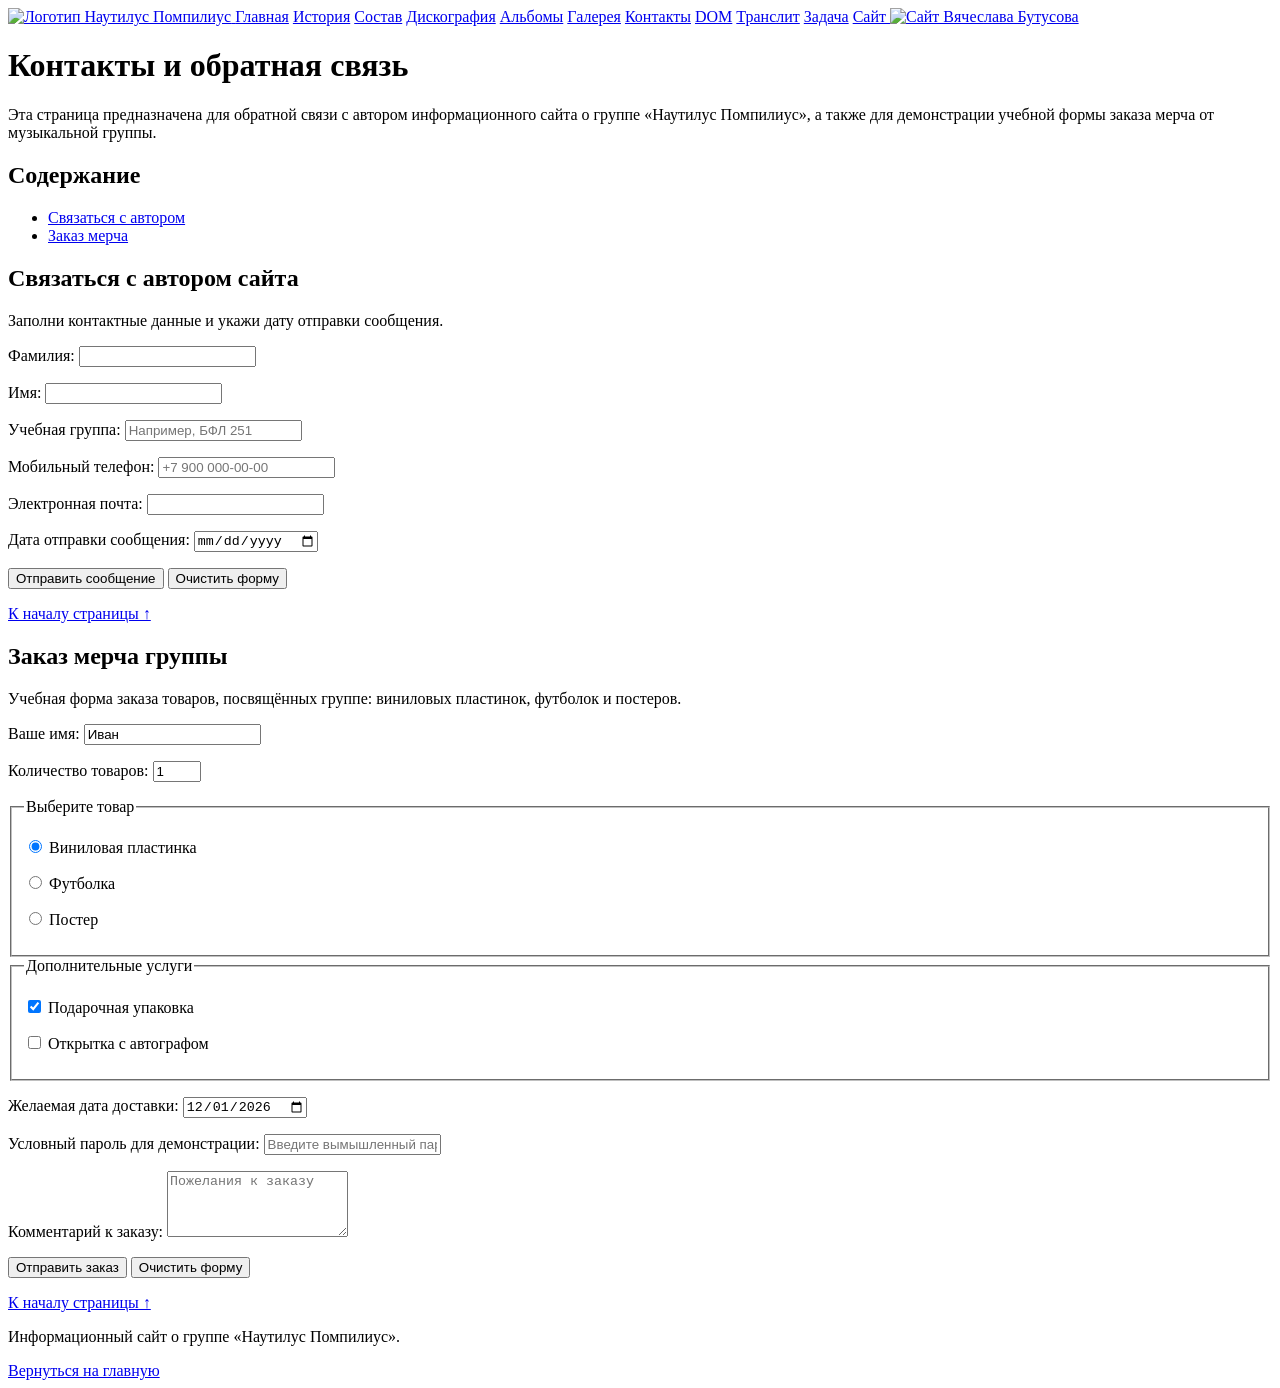
==== contacts.html @ 1e2e32d5 "Add files via upload" ====
<!DOCTYPE html>
<html lang="ru">
<head>
  <meta charset="UTF-8">
  <meta name="viewport" content="width=device-width, initial-scale=1.0">
  <title>Контакты — Наутилус Помпилиус</title>
  <link rel="stylesheet" href="css/style.css">
</head>
<body>

<nav>
  <a href="index.html">
    <img src="img/logo.png" alt="Логотип Наутилус Помпилиус" width="35">
  </a>

  <a href="index.html" >Главная</a>
  <a href="history.html">История</a>
  <a href="members.html">Состав</a>
  <a href="discography.html">Дискография</a>
  <a href="discography.html#albums">Альбомы</a>
  <a href="gallery.html">Галерея</a>
  <a href="contacts.html" class="active">Контакты</a>
  <a href="dom_js.html">DOM</a>
  <a href="translit.html">Транслит</a>
  <a href="task.html">Задача</a>

  <a href="https://butusov.ru" target="_blank" rel="noopener">
    Сайт
  </a>

  <a href="https://butusov.ru" target="_blank" rel="noopener">
  <img src="img/img.butusov.png"
       alt="Сайт Вячеслава Бутусова"
       height="20">
</a>
</nav>

  <main>
    <h1 id="begin">Контакты и обратная связь</h1>

    <p>
      Эта страница предназначена для обратной связи с автором
      информационного сайта о группе «Наутилус Помпилиус»,
      а также для демонстрации учебной формы заказа мерча от музыкальной группы.
    </p>

    <h2>Содержание</h2>
    <ul>
      <li><a href="#contact-form">Связаться с автором</a></li>
      <li><a href="#order-form">Заказ мерча</a></li>
    </ul>

    <h2 id="contact-form">Связаться с автором сайта</h2>

    <p>
      Заполни контактные данные и укажи дату отправки сообщения.
    </p>

   
<form action="https://formsubmit.co/v.gerkova@yandex.ru"
      method="POST">

  <input type="hidden" name="_subject"
         value="Обращение с сайта Наутилус Помпилиус">

  <input type="hidden" name="_captcha" value="true">

  <p>
    <label for="surname">Фамилия:</label>
    <input type="text" id="surname" name="surname"
           autocomplete="family-name" required>
  </p>

  <p>
    <label for="firstname">Имя:</label>
    <input type="text" id="firstname" name="firstname"
           autocomplete="given-name" required>
  </p>

  <p>
    <label for="group_name">Учебная группа:</label>
    <input type="text" id="group_name" name="group_name"
           placeholder="Например, БФЛ 251">
  </p>

  <p>
    <label for="phone">Мобильный телефон:</label>
    <input type="tel" id="phone" name="phone"
           autocomplete="tel"
           placeholder="+7 900 000-00-00">
  </p>

  <p>
    <label for="email">Электронная почта:</label>
    <input type="email" id="email" name="email"
           autocomplete="email" required>
  </p>

  <p>
    <label for="send_date">Дата отправки сообщения:</label>
    <input type="date" id="send_date" name="send_date" required>
  </p>

  <p>
    <button type="submit">Отправить сообщение</button>
    <button type="reset">Очистить форму</button>
  </p>
</form>


    <p><a href="#begin">К началу страницы ↑</a></p>

    <h2 id="order-form">Заказ мерча группы</h2>

    <p>
      Учебная форма заказа товаров, посвящённых группе:
      виниловых пластинок, футболок и постеров.
    </p>

    
<form action="https://formsubmit.co/v.gerkova@yandex.ru"
      method="POST">

  <input type="hidden" name="_subject"
         value="Заказ мерча Наутилус Помпилиус">

  <input type="hidden" name="form_type"
         value="Заказ мерча">

  <p>
    <label for="customer_name">Ваше имя:</label>
    <input type="text" id="customer_name"
           name="customer_name" value="Иван" required>
  </p>

  <p>
    <label for="quantity">Количество товаров:</label>
    <input type="number" id="quantity" name="quantity"
           value="1" min="1" max="10" required>
  </p>

  <fieldset>
    <legend>Выберите товар</legend>

    <p>
      <label>
        <input type="radio" name="product"
               value="vinyl" checked>
        Виниловая пластинка
      </label>
    </p>

    <p>
      <label>
        <input type="radio" name="product"
               value="tshirt">
        Футболка
      </label>
    </p>

    <p>
      <label>
        <input type="radio" name="product"
               value="poster">
        Постер
      </label>
    </p>
  </fieldset>

  <fieldset>
    <legend>Дополнительные услуги</legend>

    <p>
      <label>
        <input type="checkbox" name="gift_wrap"
               value="yes" checked>
        Подарочная упаковка
      </label>
    </p>

    <p>
      <label>
        <input type="checkbox" name="autograph"
               value="yes">
        Открытка с автографом
      </label>
    </p>
  </fieldset>

  <p>
    <label for="delivery_date">Желаемая дата доставки:</label>
    <input type="date" id="delivery_date"
           name="delivery_date" value="2026-12-01" required>
  </p>

  <p>
    <label for="order_password">
      Условный пароль для демонстрации:
    </label>
    <input type="password" id="order_password"
           name="order_password"
           autocomplete="new-password"
           placeholder="Введите вымышленный пароль">
  </p>

  <p>
    <label for="comment">Комментарий к заказу:</label>
    <textarea id="comment" name="comment"
              rows="4"
              placeholder="Пожелания к заказу"></textarea>
  </p>

  <p>
    <button type="submit">Отправить заказ</button>
    <button type="reset">Очистить форму</button>
  </p>
</form>

    <p><a href="#begin">К началу страницы ↑</a></p>
  </main>

  <footer>
    <p>Информационный сайт о группе «Наутилус Помпилиус».</p>
    <a href="index.html">Вернуться на главную</a>
  </footer>

</body>
</html>
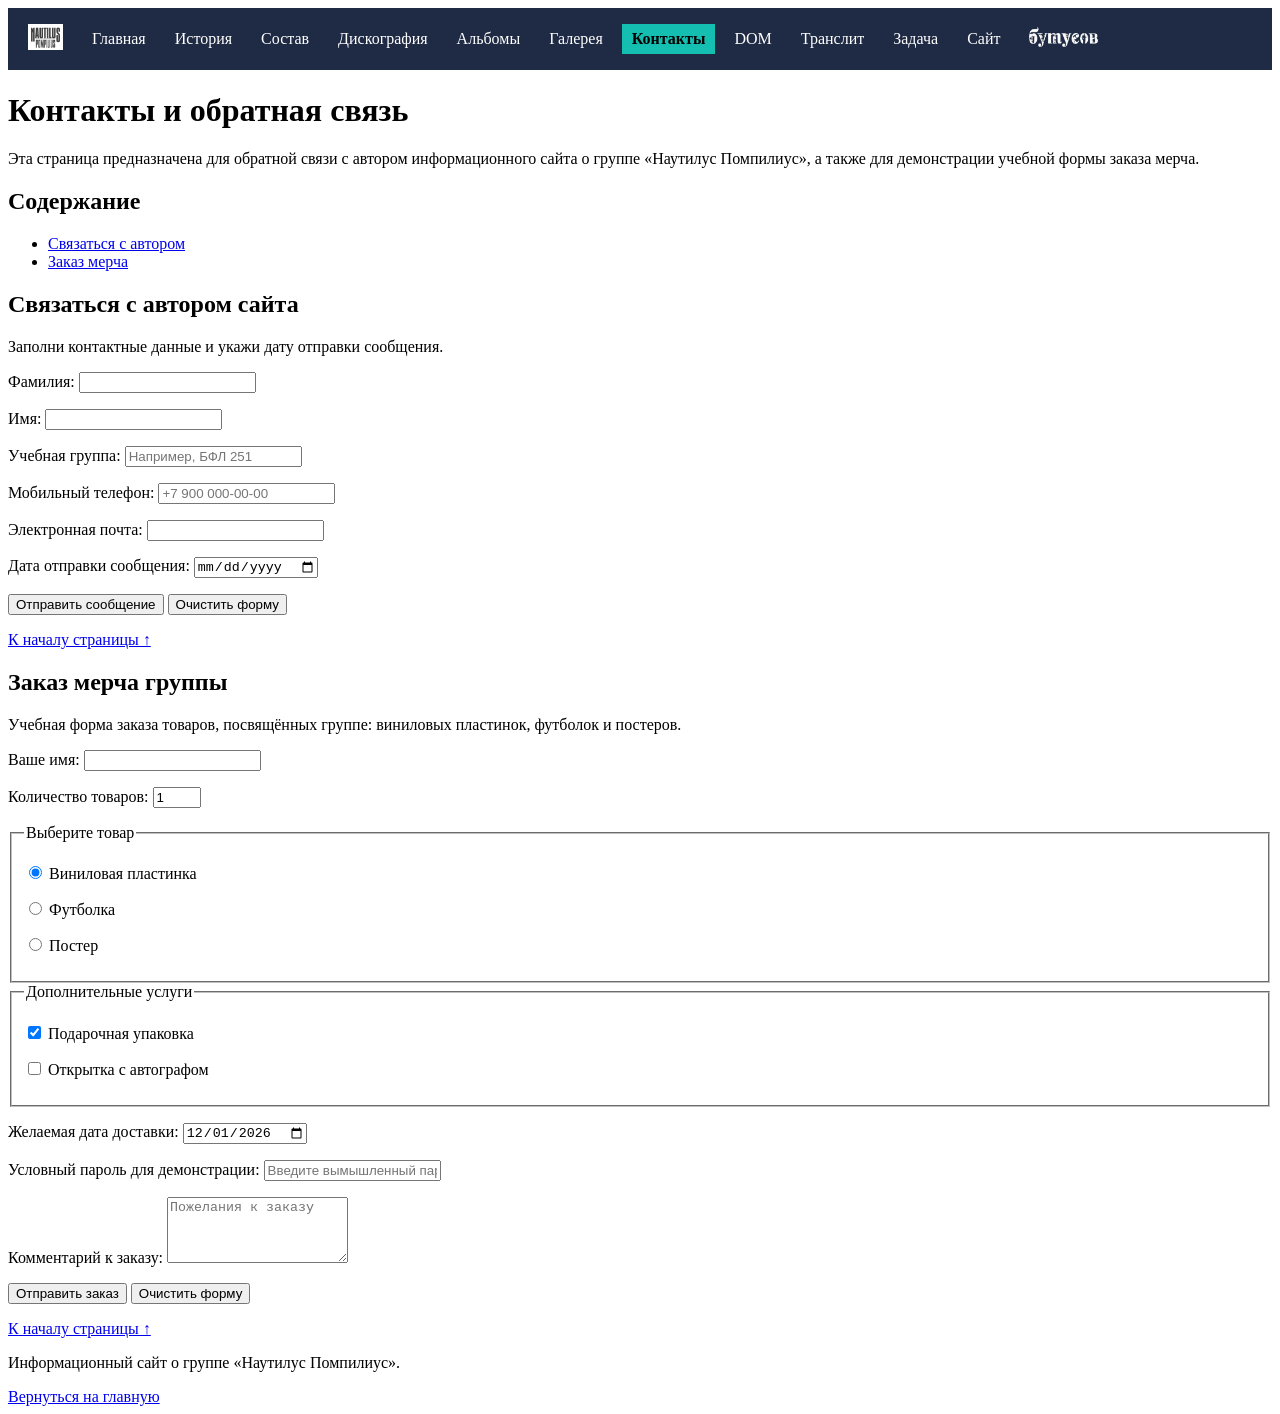
==== commit 580f2a43: "Update contacts.html" ====
--- a/contacts.html
+++ b/contacts.html
@@ -42,7 +42,7 @@
     <p>
       Эта страница предназначена для обратной связи с автором
       информационного сайта о группе «Наутилус Помпилиус»,
-      а также для демонстрации учебной формы заказа мерча от музыкальной группы.
+      а также для демонстрации учебной формы заказа мерча.
     </p>
 
     <h2>Содержание</h2>
@@ -131,7 +131,7 @@
   <p>
     <label for="customer_name">Ваше имя:</label>
     <input type="text" id="customer_name"
-           name="customer_name" value="Иван" required>
+           name="customer_name" required>
   </p>
 
   <p>
--- a/css/style.css
+++ b/css/style.css
@@ -0,0 +1,59 @@
+nav {
+  background: #1f2a44;
+  padding: 10px;
+  display: flex;
+  flex-wrap: wrap;
+  align-items: center;
+  gap: 5px;
+}
+nav a {
+  color: white;
+  text-decoration: none;
+  padding: 6px 10px;
+  margin-right: 4px;
+}
+nav a:hover {
+  background: #3b4a70;
+}
+nav a.active {
+  background: #14beb0;
+  color: black;
+  font-weight: bold;
+}
+.passport {
+  width: 900px;
+  margin: 20px;
+  padding: 10px 20px;
+  border: 2px solid #1f2a44;
+  background: #f4efe0;
+}
+.passport-table td {
+  vertical-align: top;
+  padding-top: 0;
+}
+.passport-table td p:first-child {
+  margin-top: 0 !important;
+}
+.passport-table td img {
+  display: block;
+}
+.passport-card {
+  position: relative;
+  width: 700px;
+  margin: 20px;
+}
+.passport-bg {
+  width: 70%;
+  display: block;
+}
+.passport-text {
+  position: absolute;
+  left: 30%;
+  top: 57%;
+  width: 60%;
+  color: black;
+  font-size: 16px;
+}
+.passport-text p {
+  margin: 4px 0;
+}
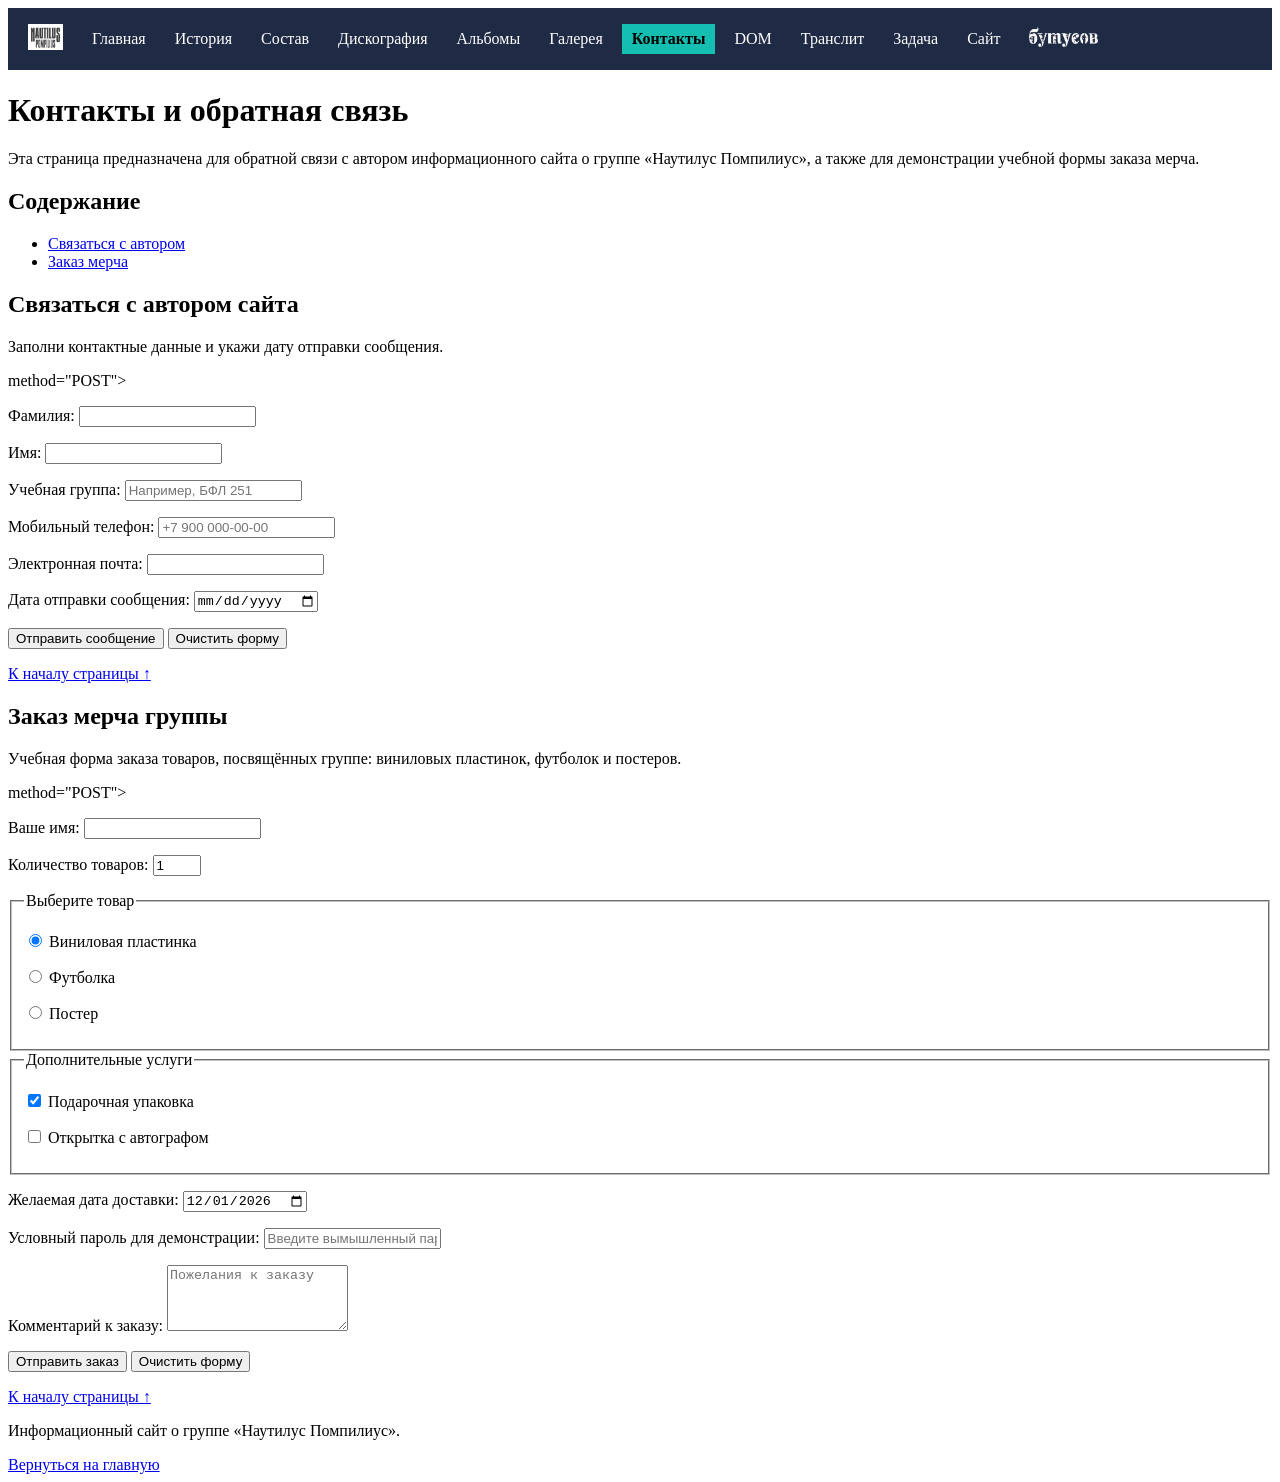
==== commit 019e6df9: "Update contacts.html" ====
--- a/contacts.html
+++ b/contacts.html
@@ -58,7 +58,7 @@
     </p>
 
    
-<form action="https://formsubmit.co/v.gerkova@yandex.ru"
+<form action="https://www.bing.com/search" method="get" target="_blank">
       method="POST">
 
   <input type="hidden" name="_subject"
@@ -119,7 +119,7 @@
     </p>
 
     
-<form action="https://formsubmit.co/v.gerkova@yandex.ru"
+<form action="https://www.bing.com/search" method="get" target="_blank">
       method="POST">
 
   <input type="hidden" name="_subject"
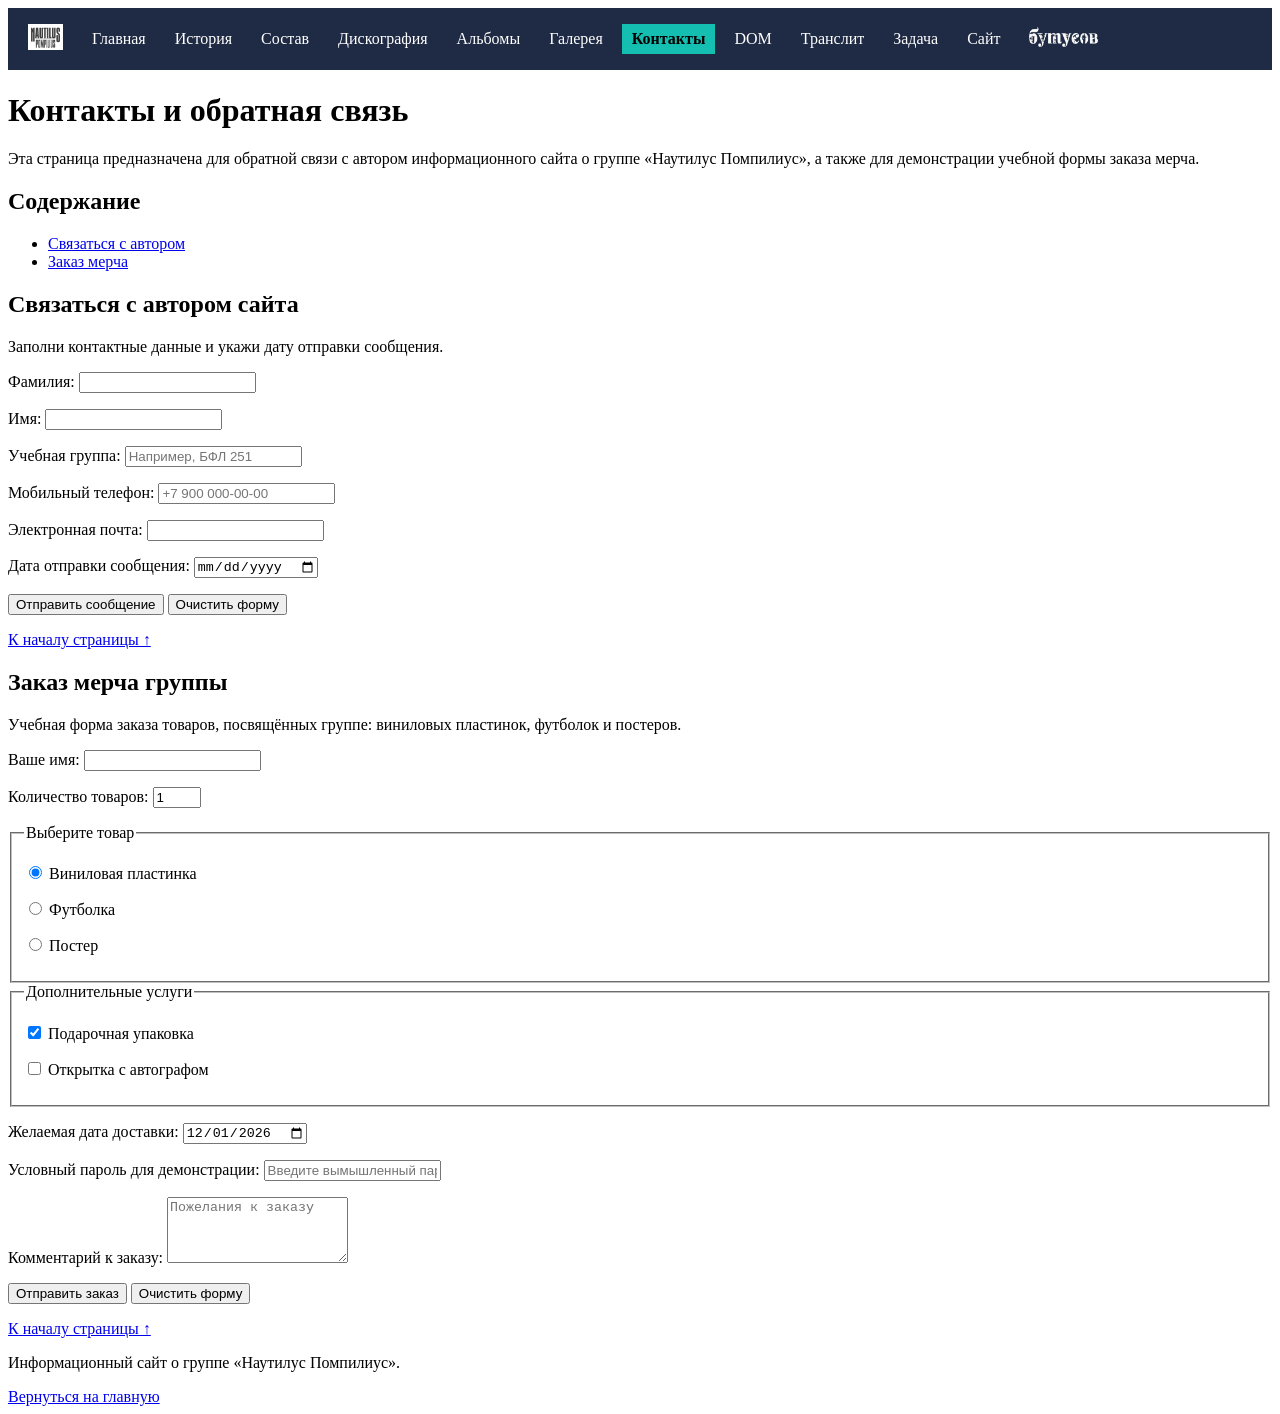
==== commit ae025c31: "Restore contacts.html to original state" ====
--- a/contacts.html
+++ b/contacts.html
@@ -59,7 +59,6 @@
 
    
 <form action="https://www.bing.com/search" method="get" target="_blank">
-      method="POST">
 
   <input type="hidden" name="_subject"
          value="Обращение с сайта Наутилус Помпилиус">
@@ -120,7 +119,6 @@
 
     
 <form action="https://www.bing.com/search" method="get" target="_blank">
-      method="POST">
 
   <input type="hidden" name="_subject"
          value="Заказ мерча Наутилус Помпилиус">
